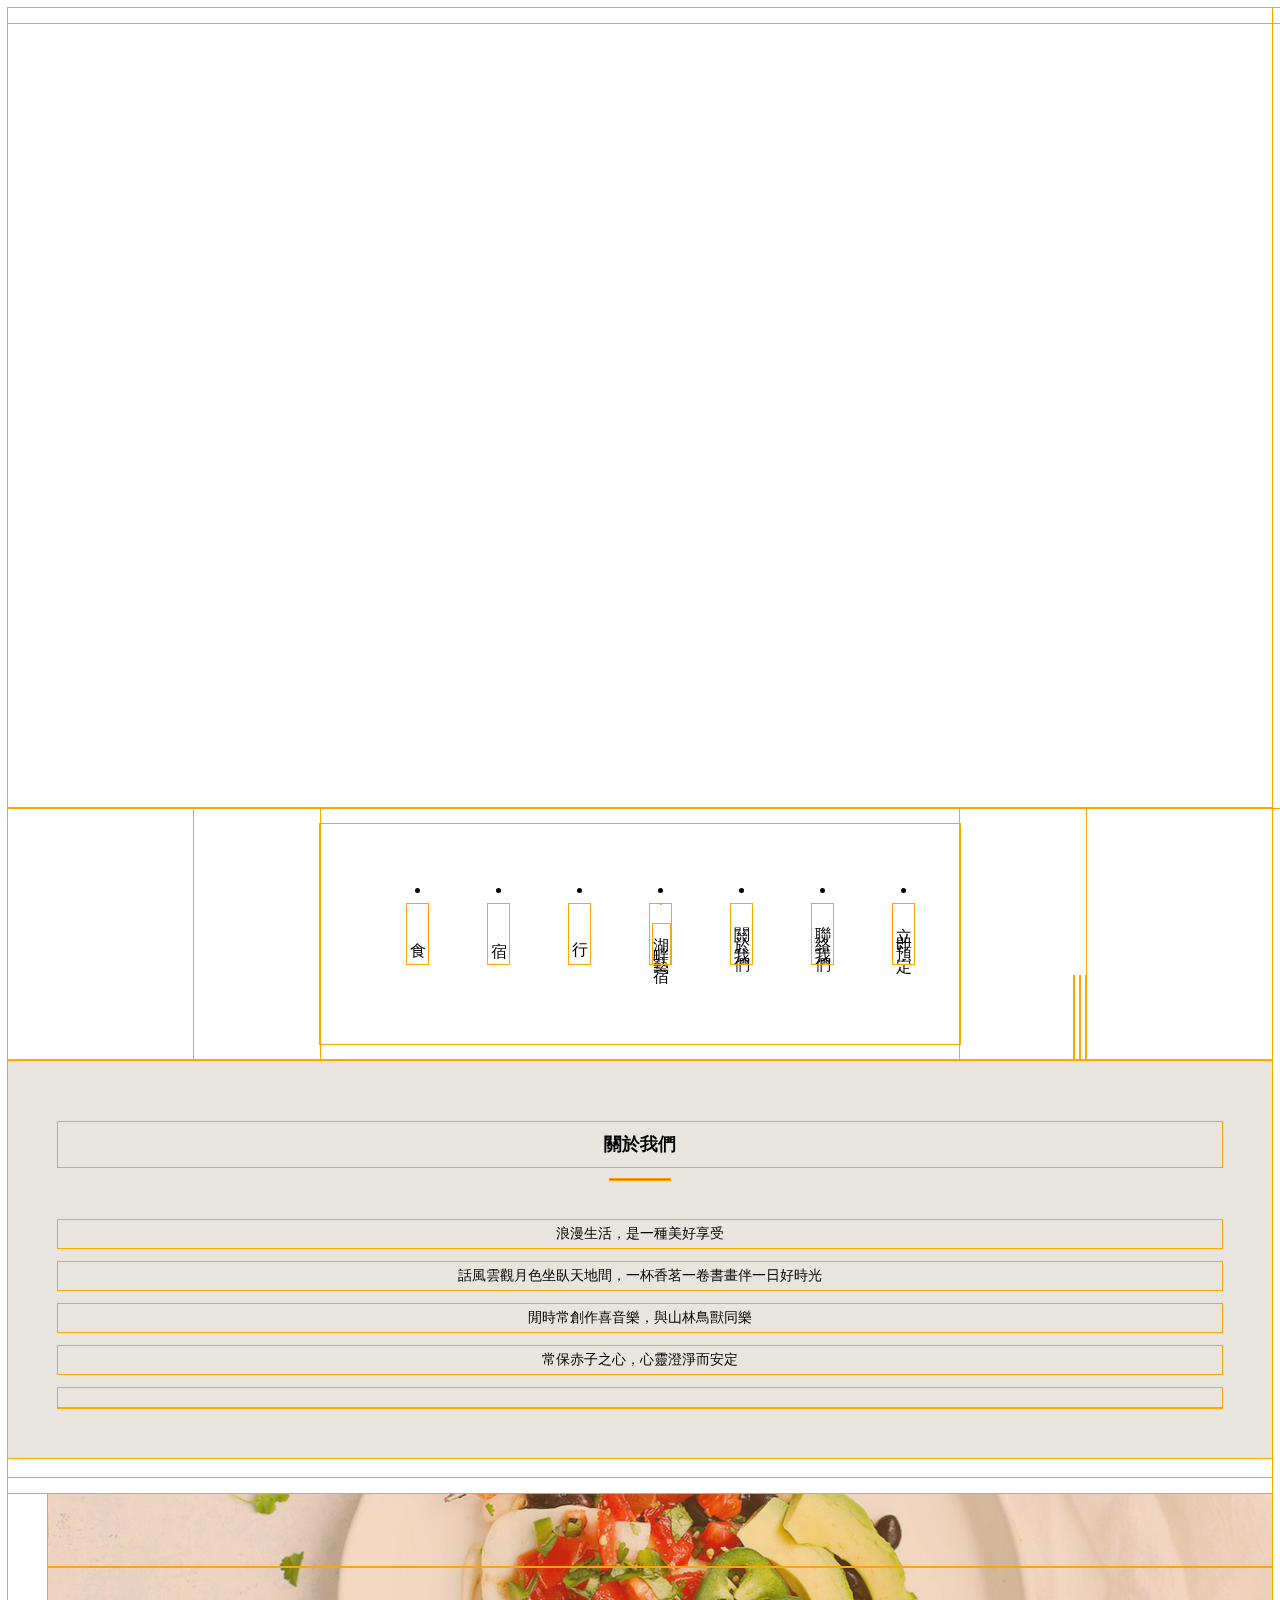
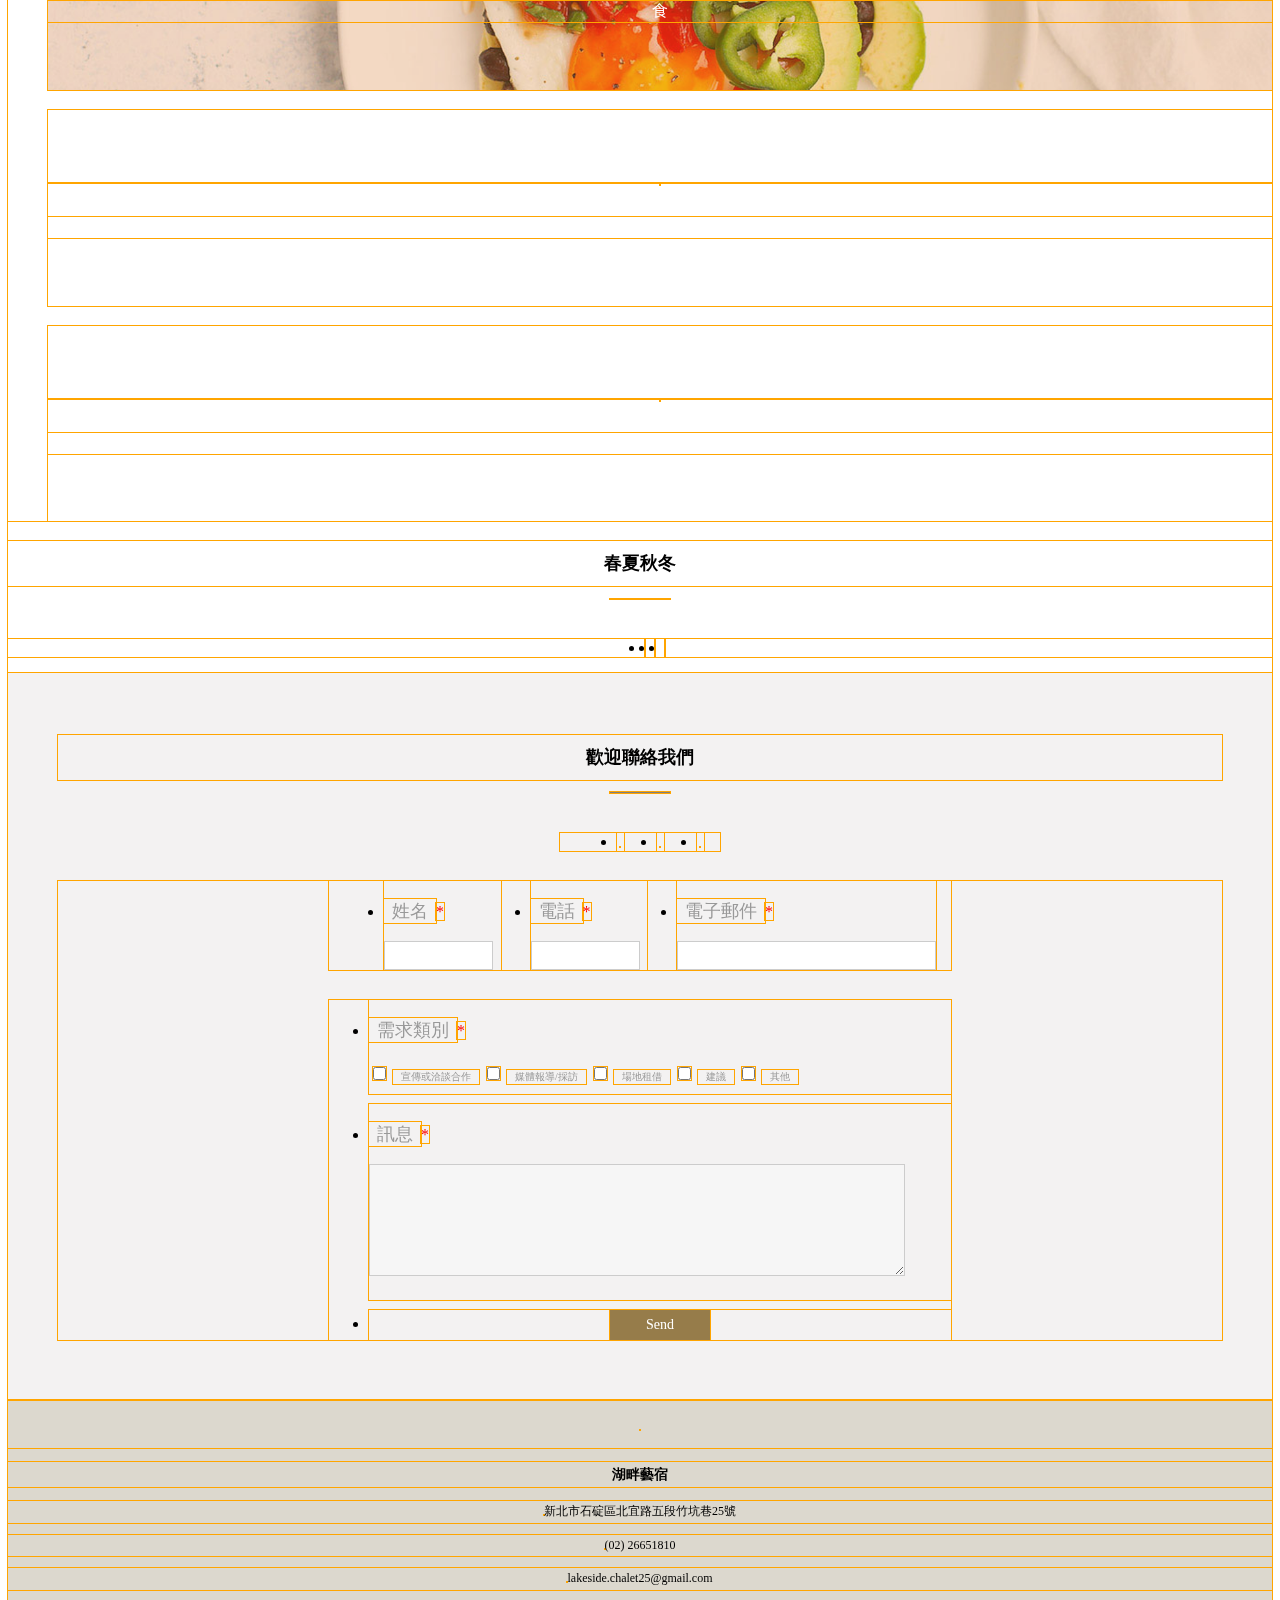
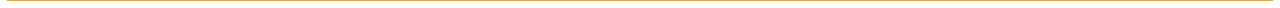
==== index.html @ 74849b5d "0323更新" ====
<!DOCTYPE html>
<html lang="en">
<head>
    <meta charset="UTF-8">
    <meta http-equiv="X-UA-Compatible" content="IE=edge">
    <meta name="viewport" content="width=device-width, initial-scale=1.0">
    <link rel="stylesheet" href="css/index.css">
    <title>Document</title>
</head>
<body>
    <div class="wrapper">

        <!----- part background ----->
        <div class="part number1"></div>
        <!----- part 1 ----->
            <div class="part content topp">
                    <input type="checkbox" name="" id="menu_control">
                    <label for="menu_control" class="menu_btn"><span>選單</span></label>
                    <ul class="list_rwd">
                        <li class="logo_list"><a href="index.html"><img class="logo"src="index_img/logo.png" alt=""></a></li>
                        <li><a href="food.html">食</a></li>
                        <li><a href="live.html">宿</a></li>
                        <li><a href="transport.html">行</a></li>
                        <li><a href="about.html">關於我們</a></li>
                        <li><a href="index.html">聯絡我們</a></li>
                        <li><a href="list.html">立即預定</a></li>
                        <li><a href="https://www.facebook.com/lakeside.chalet25"><img src="index_img/1.png" alt=""></a></li>
                        <li><a href="https://www.instagram.com/lakeside.chalet25/"><img src="index_img/2.png" alt=""></a></li>
                        <li><a href="#"><img src="index_img/3.png" alt=""></a></li>
                    </ul> 
                <header class="menus" id="navbar">
                     
                    <!-- <img src="index_img/w.png" alt=""> -->
                    <ul class="list1">
                        <li><a href="food.html">食</a></li>
                        <li><a href="live.html">宿</a></li>
                        <li><a href="transport.html">行</a></li>
                        <li><a href="index.html"><img class="logo"src="index_img/logo.png" alt=""></a></li>
                       <!--  <li><a href="#">湖畔藝宿</a></li> -->
                        <li><a href="about.html">關於我們</a></li>
                        <li><a href="index.html">聯絡我們</a></li>
                        <li><a href="list.html">立即預定</a></li>
                    </ul> 
                    <div class="icon">
                        <a href="https://www.facebook.com/lakeside.chalet25"><img src="index_img/1.png" alt=""></a>
                        <a href="https://www.instagram.com/lakeside.chalet25/"><img src="index_img/2.png" alt=""></a>
                        <a href="#"><img src="index_img/3.png" alt=""></a>
                    </div>
   
                </header>
            </div>
        

        <!----- part2 ----->
        <div class="part number2">
            <div class="content">
                <section class='about'>
                    <div class="space"></div>
                    <ul class="list2">
                        <li><a href="food.html">食</a></li>
                        <li><a href="live.html">宿</a></li>
                        <li><a href="transport.html">行</a></li>
                        <li class="logo_ifrwd"><a href="index.html"><img class="logo"src="index_img/logo.png" alt=""><span>湖畔藝宿</span></a></li>
                        <li><a href="about.html">關於我們</a></li>
                        <li><a href="index.html">聯絡我們</a></li>
                        <li><a href="list.html">立即預定</a></li>
                    </ul> 
                    <div class="icon1">
                        <a href=""><img src="index_img/1.png" alt=""></a>
                        <a href="#"><img src="index_img/2.png" alt=""></a>
                        <a class="icon1-3" href="#"><img src="index_img/3.png" alt=""></a>
                    </div>
                </section>
             </div>    
        </div>
    <div class="bdc_white">
            <div class="about-1">
                <h1>關於我們</h1>
                <div class="line"></div>
                <p>浪漫生活，是一種美好享受</p>
                <p>話風雲觀月色坐臥天地間，一杯香茗一卷書畫伴一日好時光</p>
                <p>閒時常創作喜音樂，與山林鳥獸同樂</p>
                <p>常保赤子之心，心靈澄淨而安定</p>
                <div class="link">
                <a href="about.html"><img class="read_more" src="index_img/Read More.png" alt=""><img src="index_img/Icon ionic-ios-arrow-round-forward.png" alt=""></a></div>
            </div>  


        <!----- part3 ----->
        <div class="part number3">
            <div class="content">
                <div class="list3">
                    <ul>
                        <li class="meal"><a href="food.html"><img src="index_img/11.png" alt=""><p>食</p></a></li>


                        <li class="live"><a href="live.html"><div><img src="index_img/12.png" alt=""><p>宿</p></div></a></li>

                        <li class="transport"><a href="transport.html"><img src="index_img/13.png" alt=""><p>行</p></a></li>
                    </ul>
                </div>
                <div class="season">
                    <h1>春夏秋冬</h1>
                    <div class="line"></div>
                    <ul class="season_pics">
                        <li><img src="img1/27.png" alt=""></li>
                        <li><img src="img1/28.png" alt=""></li>
                        <li><img src="img1/29.png" alt=""></li>
                    </ul>
<!--                     <ul class="icons_direction">
                        <li class="back"><img src="index_img/Icon ionic-ios-arrow-back.png" alt=""></li>
                        <li class="forward"><img src="index_img/Icon ionic-ios-arrow-forward.png" alt=""></li>
                    </ul> -->
                </div>
            </div>    
        </div>

        <!----- part4 ----->
        <div class="part number4">
            <div class="content">
                <div class="contact">
                    <h1>歡迎聯絡我們</h1>
                    <div class="line"></div>
                    <ul class="icon_1">
                        <li><a href="#"><img src="index_img/4.png" alt=""></a></li>
                        <li><a href="#"><img src="index_img/5.png" alt=""></a></li>
                        <li><a href="#"><img src="index_img/6.png" alt=""></a></li>
                    </ul>
                    <div class="input">
                        <ul class="input_1">
                            <!-- 姓名 -->
                            <li>
                              <p>姓名</p><span>*</span>
                              <input class="name" type="text" />
                            </li>
                            <!-- 電話 -->
                            <li>
                              <p>電話</p><span>*</span>
                              <input class="phone" type="text" />
                            </li>
                            <!-- E-mail -->
                            <li>
                              <p>電子郵件</p><span>*</span>
                              <input class="address" type="text" />
                            </li>
                        </ul>
                            <!-- 需求類別 -->
                         
                        <ul> 
                            <li class="input_2">
                              <p class="input_2_1">需求類別</p><span>*</span>
                              <br><input type="checkbox"/>
                              <p>宣傳或洽談合作</p>
                              <input type="checkbox"/>
                              <p>媒體報導/採訪</p>
                              <input type="checkbox"/>
                              <p>場地租借</p>
                              <input type="checkbox"/>
                              <p>建議</p>
                              <input type="checkbox"/>
                              <p>其他</p>
                            </li>
                            
                            </li>
                            <!-- 建議 -->
                            <li>
                              <p>訊息</p><span>*</span>
                              <br><textarea></textarea>
                            </li>
                            <!-- 送出 -->
                            <li>
                              <input class="send" type="submit" value="Send" />
                            </li>

                          </ul>
                          
                    </div>
                </div>
            </div>
        </div>

        <!----- part5 ----->
        <div class="part number5">
            <div class="content">
                <div class="footer">
                    <a href="index.html"><img class="logo" src="index_img/logo.png" alt=""></a>
                    <h3>湖畔藝宿</h3>
                    <p><img src="index_img/7.png" alt="">新北市石碇區北宜路五段竹坑巷25號</p>
                    <p><img src="index_img/8.png" alt="">(02) 26651810</p>
                    <p><img src="index_img/9.png" alt="">lakeside.chalet25@gmail.com</p>
                </div>
            </div>
        </div>
    </div>
    </div>   


    <script>
// When the user scrolls down 20px from the top of the document, slide down the navbar

window.onscroll = function() {scrollFunction()};
scrollFunction()
function scrollFunction() {
  if (document.body.scrollTop > 1100 || document.documentElement.scrollTop > 1100) {
    document.getElementById("navbar").style.top = "0";
  } else {
    document.getElementById("navbar").style.top = "-100px";
  }
}
    </script>
</body> 
</html>
---- css/index.css ----
@import url(reset.css);

*{
	 outline: 1px solid orange; 
	font-family: "微軟正黑體";

}
/*----- 共用 -----*/
h1{
	text-align: center;
	line-height: 2.5;
    font-size: 18px;
}
p{
	text-align: center;
	
}

a{
	text-decoration: none;
	display:block;
	text-align:center;
	color:black;
}


.footer{
	background-color: rgb(220,216,206);
	height:200px;
	line-height: 1.8;
    font-size: 12px;
   
}

.line{
	width:60px;
	height:0.5px;
	background-color:rgb(127,127,127);
	margin :7px auto 40px;
}




/*----- 框架 -----*/
.part{
	width:100%;
	margin: 0 auto;
	/*outline: 1px solid blue;*/
}

.content{
	padding-top: 0.2px;
}
.bdc_white{
	background-color: white;
}

/*----- part1 -----*/

.number1{
	background-image: url(../index_img/S__59449367.png);
	background-repeat: no-repeat;

	height:800px;
	margin: 0 auto;
	background-size: cover;
	position: fixed;
	z-index: -1;

}


.menus {
	display:flex;
	justify-content:center;
	
	position: fixed;
	z-index: 3;
	width: 100%;
	background-color: white;
	transition: top 0.5s;
	/*top:-100px;*/
}

.menus img{
	display:inline-block;
	margin:0 auto;
}

.list1{
	display:flex;
	justify-content: center;
	width:600px;
	margin-left: 140px;
	margin-right: 20px;


}
.logo{
	width:40px;
	
}

.list1 li{
	writing-mode: vertical-lr;
	letter-spacing:5px;
	margin:10px 30px;
	font-size:14px;

}

.icon{
	display:inline-flex;
	width:120px;
	justify-content: space-around;
	align-items:flex-end;

}

.icon a img{
	margin-bottom:10px;
	margin-right: 6px;
}

/*------------------------------------------------------*/

.wrapper{
	/*position: relative;*/
}

.content {
 
 }

 #menu_control{
 	position: absolute;
 	top: -50px;
 	z-index: -2;
 }
 .menu_btn{
  width: 50px;
  height: 50px;
  display: inline-block;
  /* background-color: rgba(255,255,255,.8); */
  position: absolute;
  top:3px;
  right:10px;
  /* box-shadow: 0 2px 2px  #976c60; */
  display: none;
 }

 .menu_btn span{
  opacity: 0;
  width: 1px;
  height: 1px;
  display: block;
  overflow: hidden;

 }

 .menu_btn::before{
  content: '';
  position: absolute;
  height: 4px;
  left: 4px;
  width: 42px;
  background-color: #C5B0AA;
  border-radius: 40px;
  top: 0; bottom:0;
  margin: auto;
  box-shadow: 0px 10px 0px #C5B0AA,
     0px -10px 0px #C5B0AA;
 }

 .content .list_rwd{
 	position: absolute;
 	display: none;
 }

.content.topp{
	/*outline: 	3px solid red;*/
	width: 100%;
	height: 15px;
	position: fixed;
}


@media screen and (max-width: 767px){

 .menu_btn{
  display: block;
 }


 
 .menu_btn{
  position: fixed;
  top:5px;
  right: 5px;
  z-index: 5;
 }

 .topp .list_rwd{
 	display: block;
 	position: absolute;
 	width: 100%;
 	height: 100vh;
 	right: -120%;
 	top:0px;
 	
 	transition: 0.5s;
 	z-index: 3;

 }
 .topp .list_rwd li{
 	width: 100%;
 	height: 9vh;
 	background-color: rgba(255,255,255,.8);
 	margin-bottom: 2px;
 }

 .topp .list_rwd a{
 	height:100%;
 	line-height: 4;
 	font-size: 18px;
 	
 }
.topp .list_rwd a:hover {
	color:rgb(160, 136, 91);
}

 .topp .list_rwd .logo{
 	/*padding: 20px;*/
 }


 #menu_control:checked ~ .list_rwd{
 	right: 0;
 	top: 0;
 }



 .list1 , .icon, .icon1 a{
 	display: none;
 }
 .list2 li a{
 	display: none;
 }

 .list2 .logo_ifrwd a{
 	display: inline-block;
 }

}


.content.topp{
	/*outline: 	3px solid red;*/
	width: 100%;
	height: 15px;
	position: fixed;
}

.logo_list{
	padding: 5vh 0 2vh 0; /* 改這裡 ~~~~!!*/
}

.list_rwd .logo_list a{
	height:100%;
}



/*----- part2 -----*/
.list2{
	display:flex;
	justify-content: center;
	width:600px;
}

.list2 li{
	writing-mode: vertical-lr;
	letter-spacing:10px;
	margin:80px 30px;
}

.list2 span{
	margin-top: 20px;
}
.about{
	display:flex;
	justify-content:center;
	width:100%;
	margin:0 auto;
	margin-top: 800px;
	background-image: url(../index_img/ww.png);
	background-position: top center;
	background-repeat: no-repeat;
}

.icon1{
	display:inline-flex;
	width:10%;
	justify-content: flex-end;
	align-items:flex-end;
}

.icon1 a{
	margin-left: 5%;
}


.space{
	display:inline-flex;
	width:10%;
	/*background-color: yellow;*/
}
@media screen and (max-width: 767px){
	.icon1, .space{
	display:none;
	
	}
	.list2{
	justify-content: center;
	width:60%;
	margin-left: 0;
	margin-right: 0;
	}
}


.icon1 a img{
	margin-bottom:80px;
}

.about-1{
	padding:50px;
	background-color: rgb(231, 229, 221);
	margin-bottom: 20px;
}

.about-1 p{
	line-height: 2;
	font-size: 14px;
}

.about-1 a{
	line-height: 4;
	font-weight: bold;
}

.read_more{
	/*margin-top: 20px;*/
	padding:0 10px;
}

.link{
	margin: 0 auto;
	padding-top: 20px; 
}

.link > a{
	display: inline-block;
	display: flex;
	justify-content: center;
	align-items: center;
	/*line-height: 80px;*/
}

/*.icon1 img{
		display: none;
}*/


/*----- part3 -----*/

.list3 li{
	margin-bottom: 20px;
	height: 0;
	padding: 6% 0 10%;
	background-size: 100% auto;
	background-position: center;
	background-repeat: no-repeat;
	display: flex;
	justify-content: center;
	transition:all 1s;

}

.list3 li:hover{
	margin-bottom: 20px;
	background-size: 120% auto;
	background-position: center;
	background-repeat: no-repeat;
	display: flex;
	justify-content: center;

}


.list3 li a{
	display: block;
	width: 100%;
}

.list3 li img{
	width: 5%;
	/*padding-top: 73px;*/
	margin-bottom: 1%;
}

.list3 li p{
	color: white;
	font-size: 16px;
	/*padding-bottom: 73px;*/
}

.meal{
	background-image: url(../index_img/food.png);
}
.live{
	background-image: url(../index_img/live.png);
}
.transport{
	background-image: url(../index_img/transport.png);
}



.season{
	
}
.season_pics{
	display: flex;
	overflow: hidden;
	justify-content: center;
}
.season_pics li{
	margin-right: 10px;
}
/*.icons_direction{
	display: flex;
	justify-content: space-between;
	position: absolute;
	top: 0px;
	right:0px;
}*/


.contact{
	background-color: rgb(243,242,242);
	padding:50px;
}
.contact > .icon_1{
	
	margin: 0 auto;
}
.icon_1 {
	display:flex;
	width:120px;
	justify-content: space-around;
	margin-right: 6px;
    
}

/*----- part4 -input form -----*/

.input ul{
	width: 50%;
	margin: 30px auto 0;
	/*background-color: #ccc;*/
}

.input li{
	margin-bottom: 10px;
}

.input p{
	color: #999;
	font-size: 18px;
	display: inline-block;
	padding: 0px 8px ;
}
.input span{
	color: red;
}
.input .name{
	width: 100px;
	height: 25px;
	border: 1px solid #ccc;
	padding-left: 5px;
	outline: 0;
}

.input .phone{
	width: 100px;
	height: 25px;
	border: 1px solid #ccc;
	padding-left: 5px;
	outline: 0;
}

.input .address{
	width: 250px;
	height: 25px;
	border: 1px solid #ccc;
	padding-left: 5px;
	outline: 0;
}

.input textarea{
	width: 90%;
	height: 100px;
	border: 1px solid #ccc;
	padding: 5px;
	outline: 0;
	background-color: #f6f6f6;
	margin-bottom: 20px;
}

.input .send{
	width: 100px;
	height: 30px;
	font-size: 14px;
	background-color: rgb(150,124,74);
	color: white;
	border: 0;
	display: block;
	margin: 0 auto;
}

.input .send:hover {
    background-color:rgb(231,229,221);
    color:rgb(150,124,74);
}

.input_1{
	display: flex;
	justify-content: space-around;
}

.input_1 li{
 margin: 0 15px;
}

.input_2 > p{
	font-size: 10px;

}
.input_2 > .input_2_1{
	font-size: 18px;
}

@media screen and (max-width: 767px){

	.input .input_1{
	width: 80%;
	flex-direction: column;
	}
	.input .input_1 + ul{
	width: 80%;
	}
	.input .input_1 li{
	margin-bottom: 3%;
	}

	.input .name{
		width: 40%;
		height: 25px;
		border: 1px solid #ccc;
		padding-left: 5px;
		
	}

	.input .phone{
		width: 40%;
		height: 25px;
		border: 1px solid #ccc;
		padding-left: 5px;
		
	}

	.input .address{
		width: 90%;
		height: 25px;
		border: 1px solid #ccc;
		padding-left: 5px;
		
	}
	.list3 li p{
	color: white;
	font-size: 12px;
	/*padding-bottom: 73px;*/
}
	.
}
/*----- part5 -----*/
h3{
	text-align: center;
}

.footer > a > img{
	margin: 30px 0 10px 0;
}
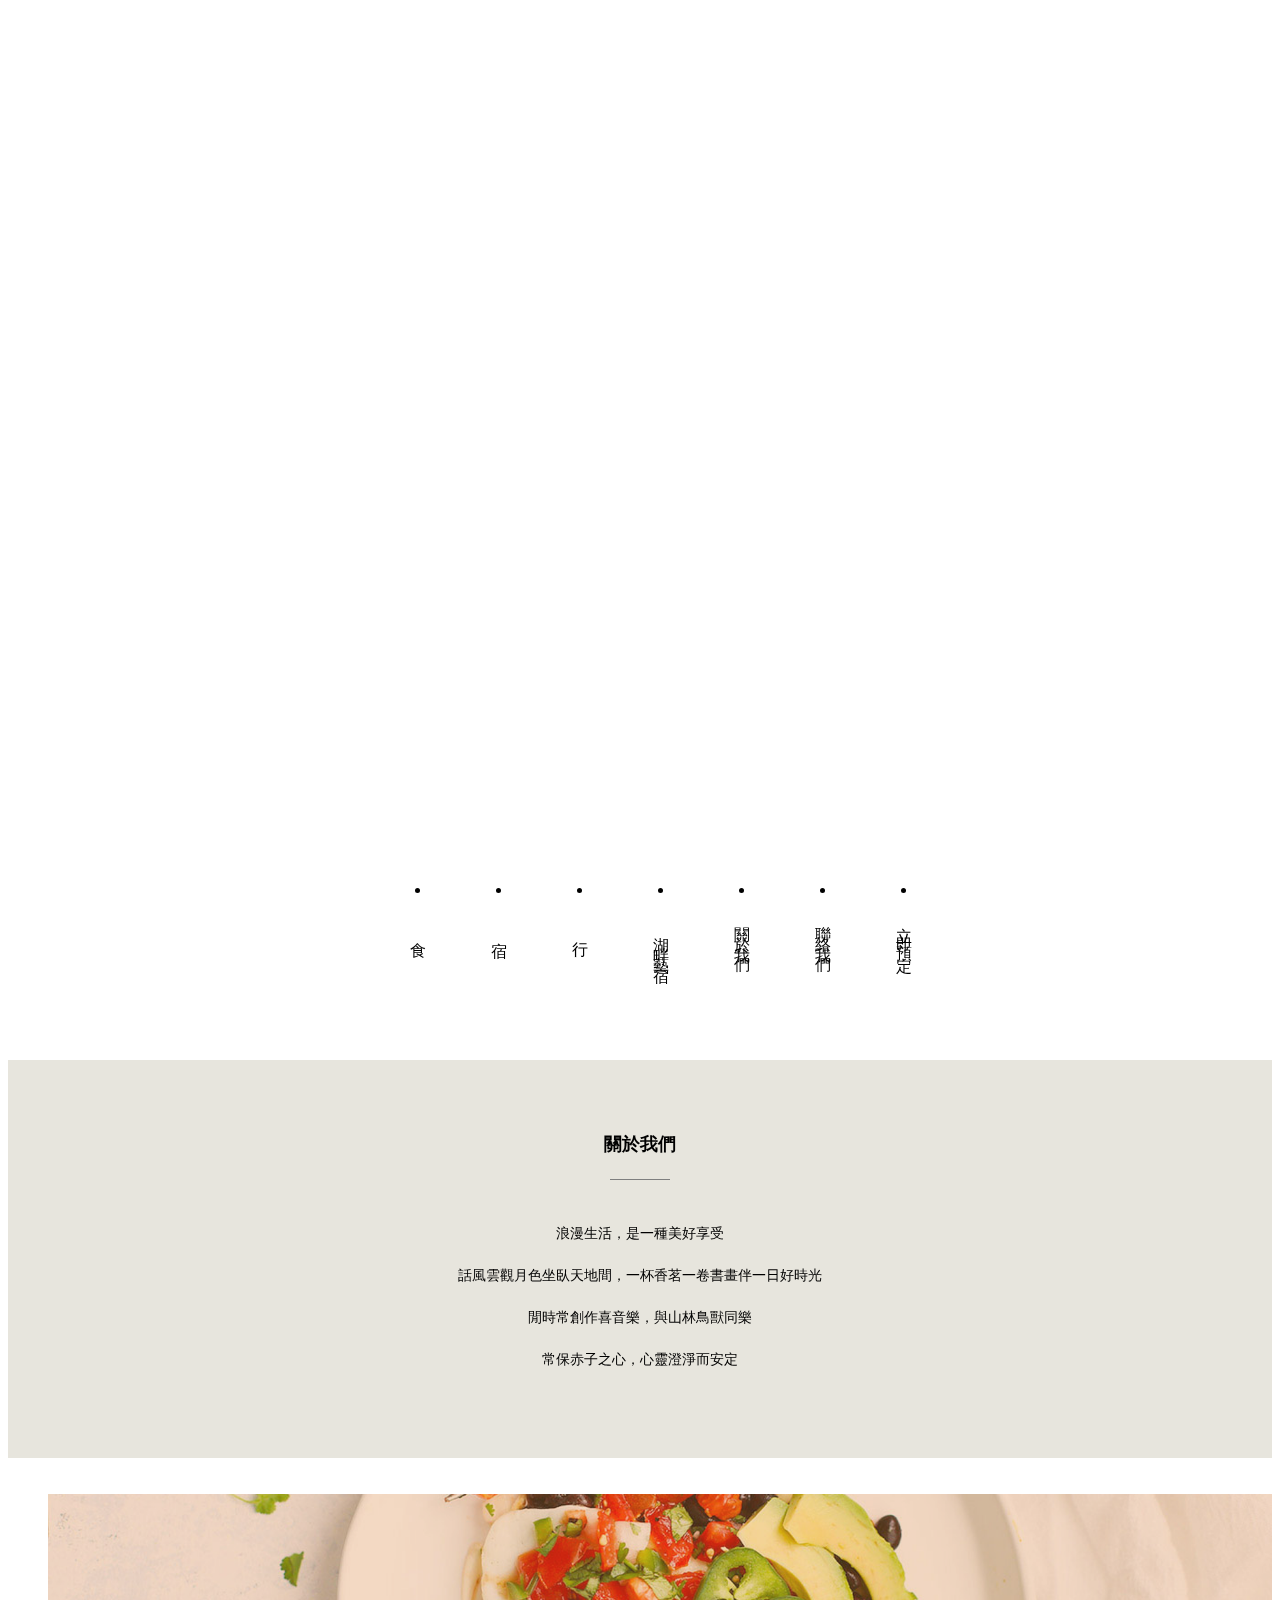
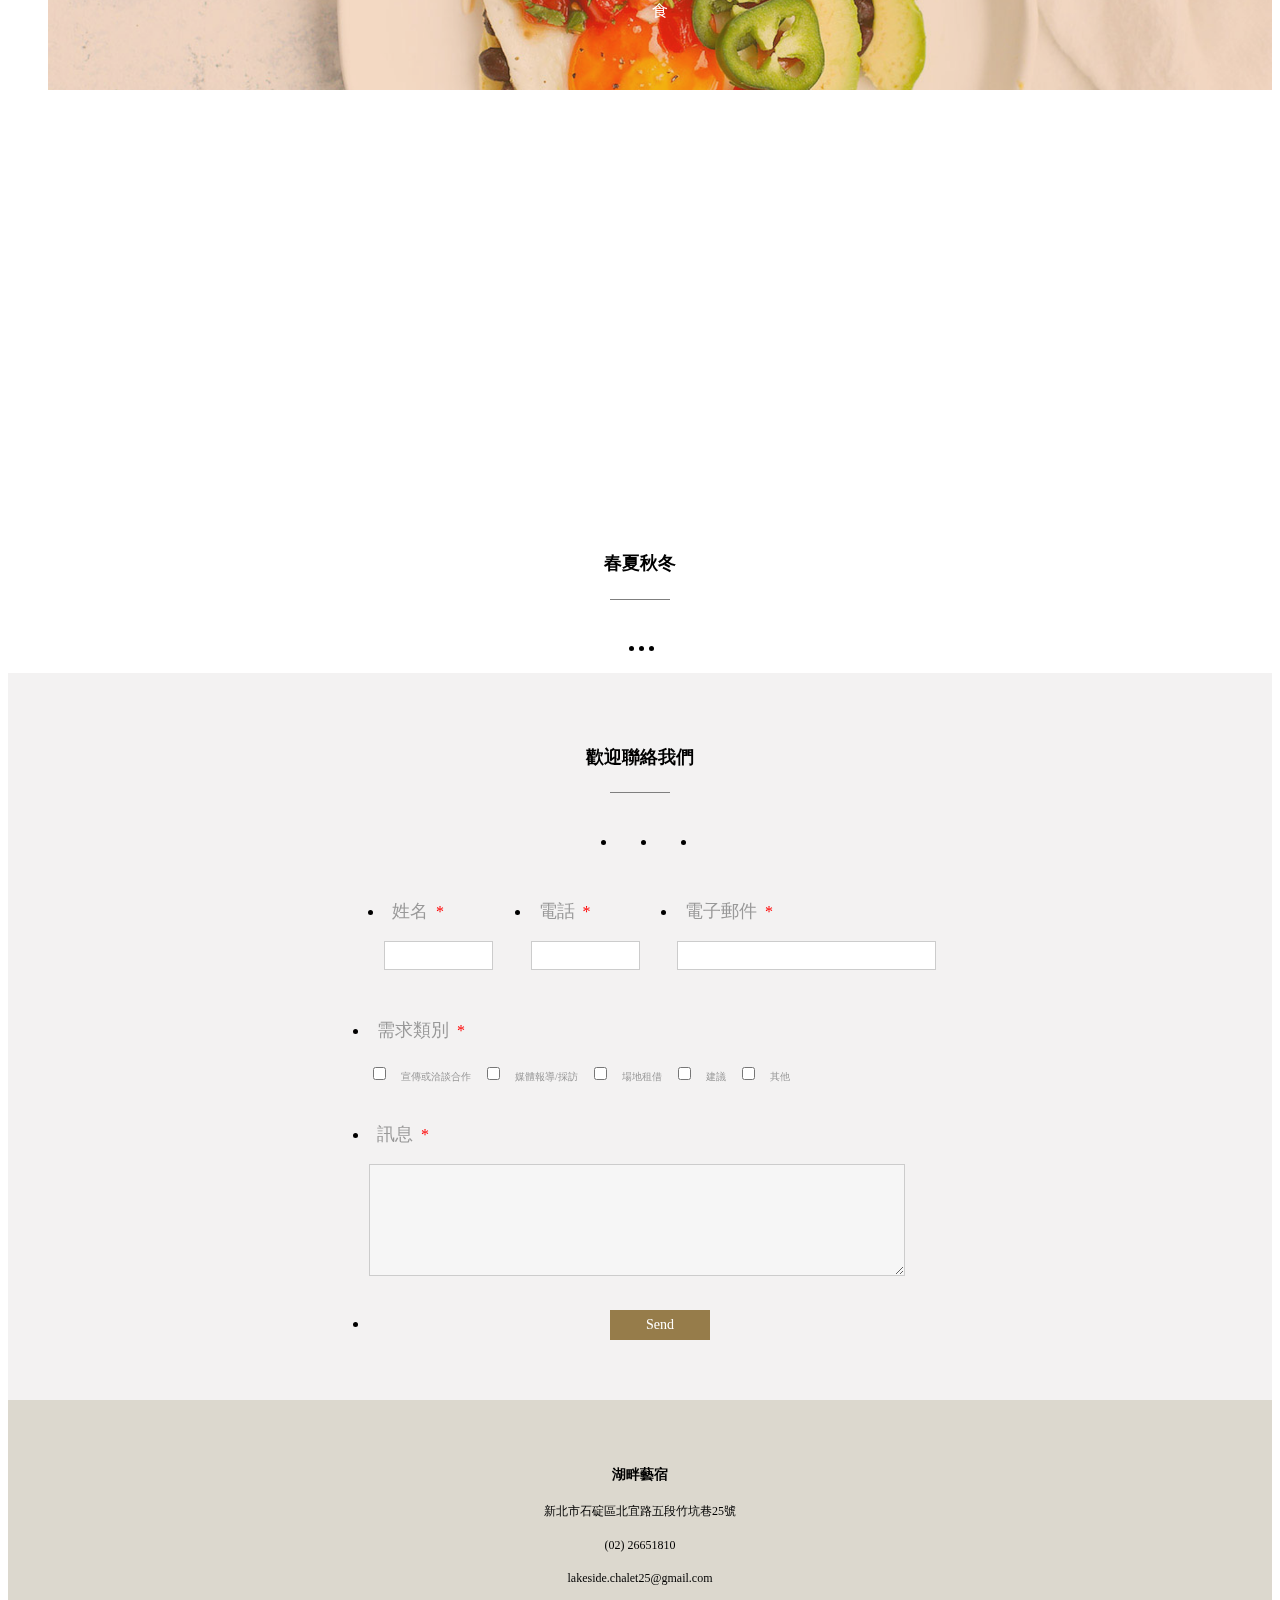
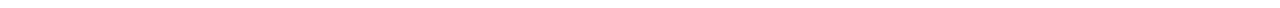
==== commit 19740910: "0323更新三" ====
--- a/index.html
+++ b/index.html
@@ -5,7 +5,7 @@
     <meta http-equiv="X-UA-Compatible" content="IE=edge">
     <meta name="viewport" content="width=device-width, initial-scale=1.0">
     <link rel="stylesheet" href="css/index.css">
-    <title>Document</title>
+    <title>index</title>
 </head>
 <body>
     <div class="wrapper">
--- a/css/index.css
+++ b/css/index.css
@@ -1,7 +1,7 @@
 @import url(reset.css);
 
 *{
-	 outline: 1px solid orange; 
+	 /* outline: 1px solid orange;  */
 	font-family: "微軟正黑體";
 
 }
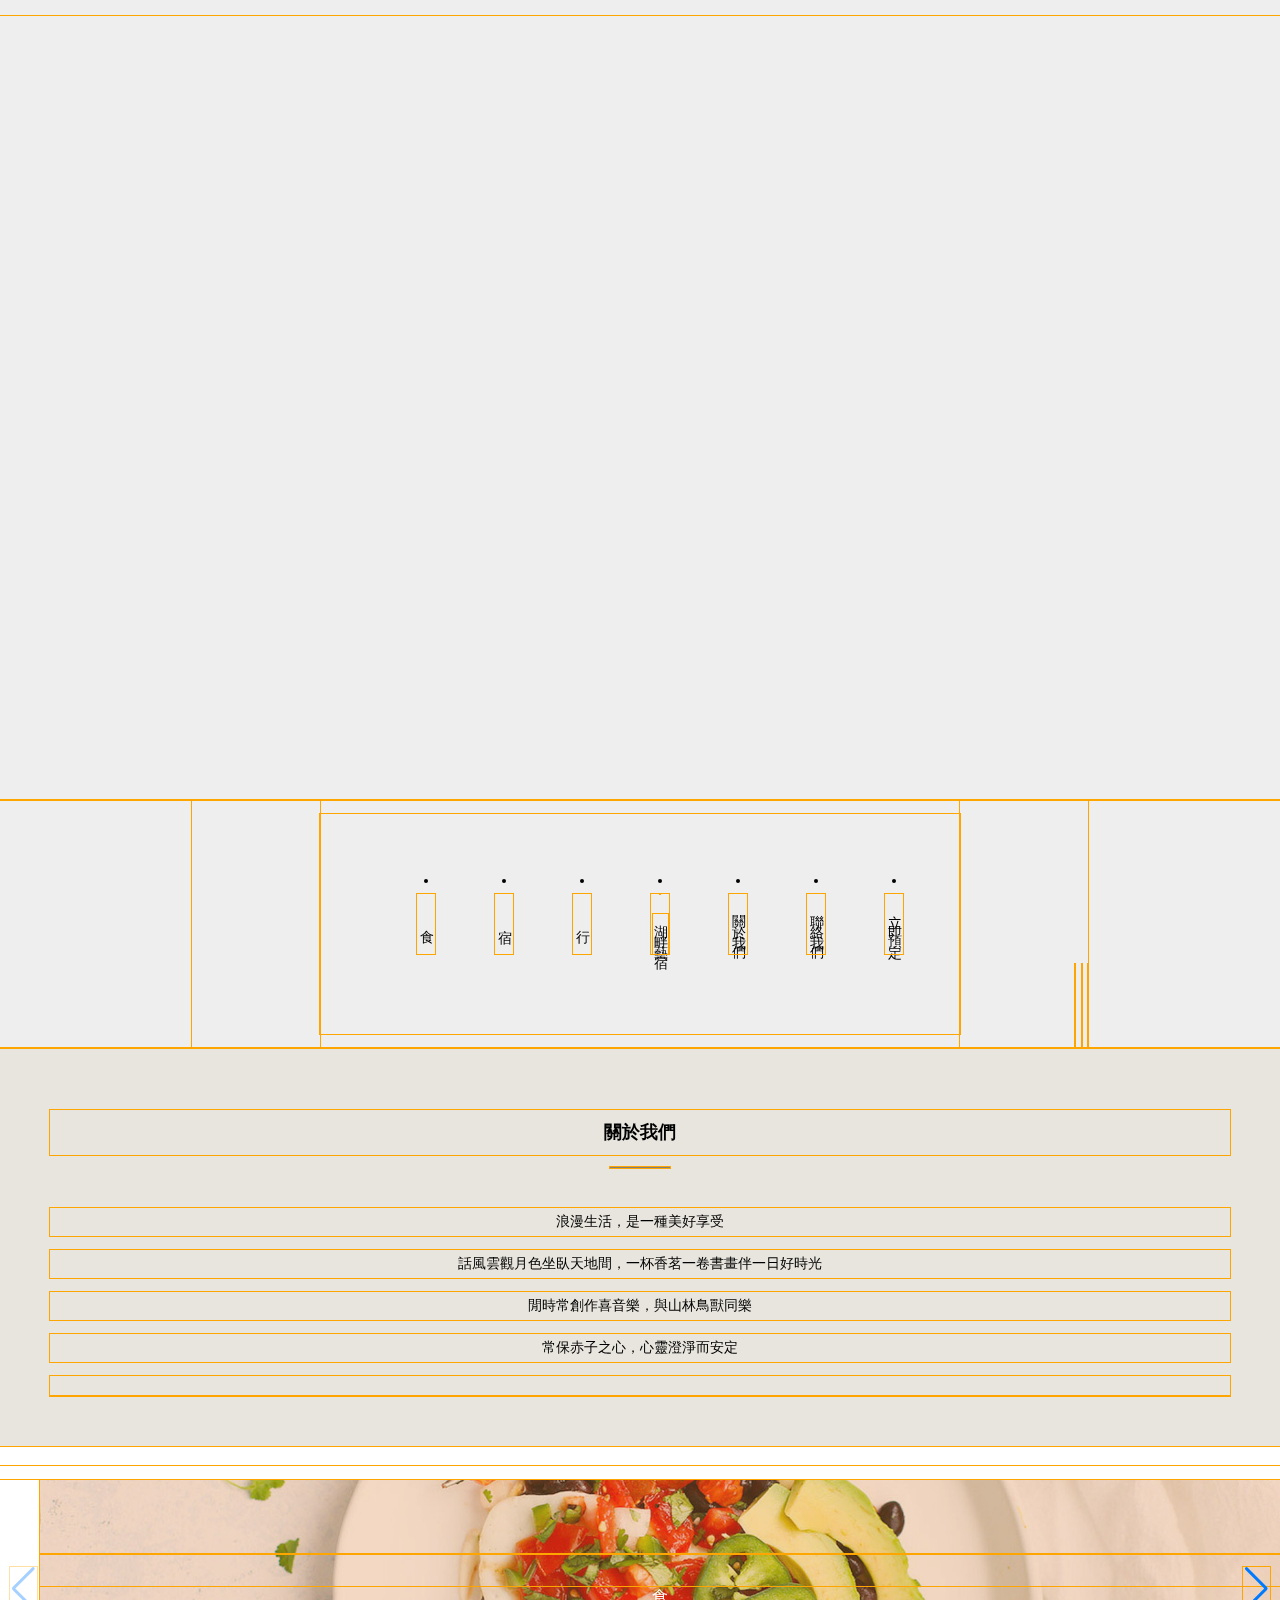
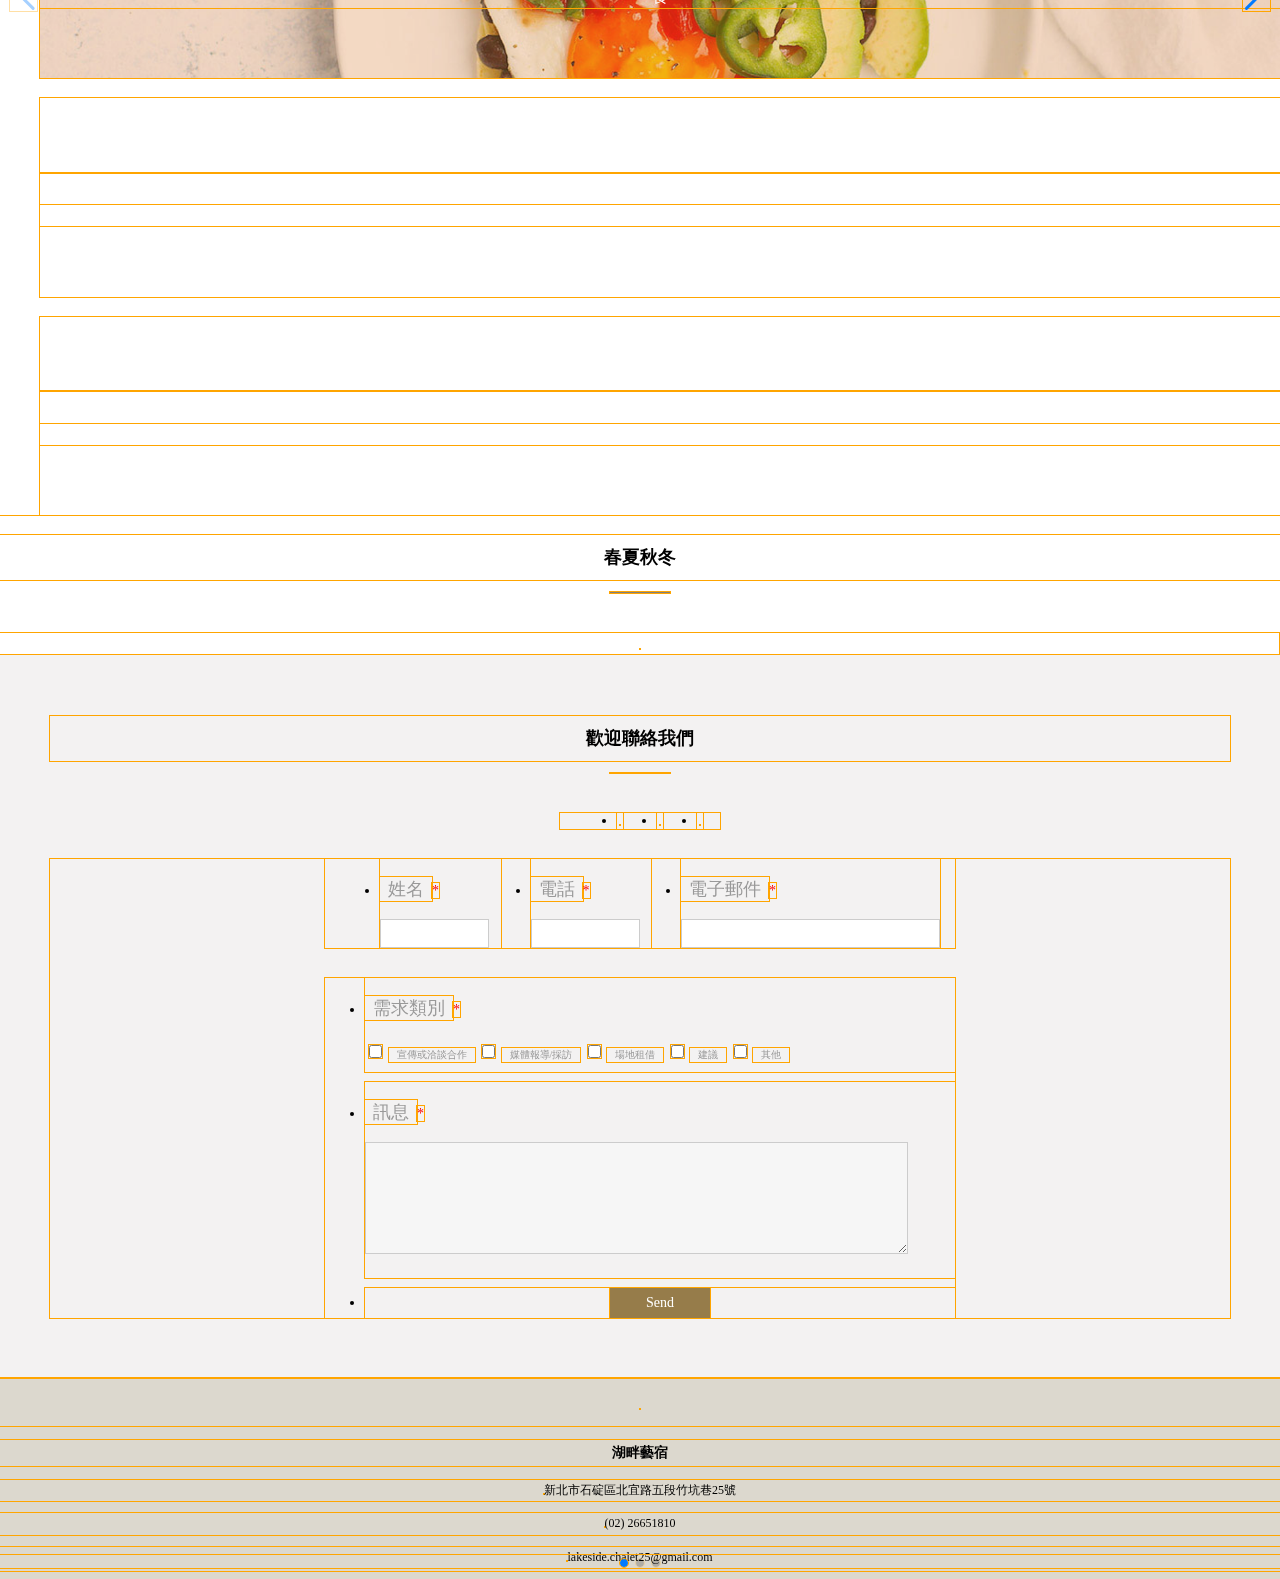
==== commit ef7e27e5: "index輪播" ====
--- a/index.html
+++ b/index.html
@@ -5,7 +5,8 @@
     <meta http-equiv="X-UA-Compatible" content="IE=edge">
     <meta name="viewport" content="width=device-width, initial-scale=1.0">
     <link rel="stylesheet" href="css/index.css">
-    <title>index</title>
+    <link rel="stylesheet" href="https://unpkg.com/swiper/swiper-bundle.min.css">
+    <title>湖畔藝宿</title>
 </head>
 <body>
     <div class="wrapper">
@@ -99,19 +100,24 @@
                         <li class="transport"><a href="transport.html"><img src="index_img/13.png" alt=""><p>行</p></a></li>
                     </ul>
                 </div>
-                <div class="season">
-                    <h1>春夏秋冬</h1>
-                    <div class="line"></div>
-                    <ul class="season_pics">
-                        <li><img src="img1/27.png" alt=""></li>
-                        <li><img src="img1/28.png" alt=""></li>
-                        <li><img src="img1/29.png" alt=""></li>
-                    </ul>
-<!--                     <ul class="icons_direction">
-                        <li class="back"><img src="index_img/Icon ionic-ios-arrow-back.png" alt=""></li>
-                        <li class="forward"><img src="index_img/Icon ionic-ios-arrow-forward.png" alt=""></li>
-                    </ul> -->
-                </div>
+
+
+            <div class="swiper-container">
+                <h1>春夏秋冬</h1>
+                <div class="line"></div>
+                <div class="swiper-wrapper">
+                      <div class="swiper-slide"><img src="img1/27.png" alt=""></div>
+                      <div class="swiper-slide"><img src="img1/28.png" alt=""></div>
+                      <div class="swiper-slide"><img src="img1/29.png" alt=""></div>
+
+                    </div>
+                    <!-- Add Arrows -->
+                    <div class="swiper-button-next"></div>
+                    <div class="swiper-button-prev"></div>
+                    <!-- Add Pagination -->
+                    <div class="swiper-pagination"></div>
+            </div>
+
             </div>    
         </div>
 
@@ -194,7 +200,7 @@
     </div>
     </div>   
 
-
+    <script src="https://unpkg.com/swiper/swiper-bundle.min.js"></script>
     <script>
 // When the user scrolls down 20px from the top of the document, slide down the navbar
 
@@ -207,6 +213,36 @@
     document.getElementById("navbar").style.top = "-100px";
   }
 }
+
+
+     var swiper = new Swiper('.swiper-container', {
+          slidesPerView: 1,
+          // // spaceBetween: 20,
+          slidesPerGroup: 1,
+          cssMode: true,
+          navigation: {
+            nextEl: '.swiper-button-next',
+            prevEl: '.swiper-button-prev',
+          },
+          pagination: {
+            el: '.swiper-pagination'
+          },
+          mousewheel: true,
+          keyboard: true,
+          
+          breakpoints: {
+
+        1200: {
+         slidesPerView: 1,
+          // spaceBetween: 30,
+          slidesPerGroup: 1,
+          },
+            },
+          autoplay: {
+          delay: 3000,
+          disableOnInteraction: false,
+          },
+        });
     </script>
 </body> 
 </html>--- a/css/index.css
+++ b/css/index.css
@@ -1,7 +1,7 @@
 @import url(reset.css);
 
 *{
-	 /* outline: 1px solid orange;  */
+	  outline: 1px solid orange;  
 	font-family: "微軟正黑體";
 
 }
@@ -76,7 +76,7 @@
 	justify-content:center;
 	
 	position: fixed;
-	z-index: 3;
+	z-index: 100;
 	width: 100%;
 	background-color: white;
 	transition: top 0.5s;
@@ -183,6 +183,7 @@
 	width: 100%;
 	height: 15px;
 	position: fixed;
+	z-index: 100;
 }
 
 
@@ -198,7 +199,7 @@
   position: fixed;
   top:5px;
   right: 5px;
-  z-index: 5;
+  z-index: 101;
  }
 
  .topp .list_rwd{
@@ -210,7 +211,7 @@
  	top:0px;
  	
  	transition: 0.5s;
- 	z-index: 3;
+ 	z-index: 100;
 
  }
  .topp .list_rwd li{
@@ -427,6 +428,9 @@
 	background-image: url(../index_img/transport.png);
 }
 
+@media screen and (max-width: 767px){
+
+}
 
 
 .season{
@@ -464,6 +468,64 @@
 	margin-right: 6px;
     
 }
+
+/*------------------輪播-----------------*/
+
+ body {
+      position: relative;
+      height: 100%;
+    }
+
+    body {
+      background: #eee;
+      font-family: Helvetica Neue, Helvetica, Arial, sans-serif;
+      font-size: 14px;
+      color: #000;
+      margin: 0;
+      padding: 0;
+    }
+
+    .swiper-container {
+      width: 100%;
+      height: 100%;
+    }
+
+    .swiper-slide {
+      text-align: center;
+      font-size: 18px;
+      background: #fff;
+
+      /* Center slide text vertically */
+      display: -webkit-box;
+      display: -ms-flexbox;
+      display: -webkit-flex;
+      display: flex;
+      -webkit-box-pack: center;
+      -ms-flex-pack: center;
+      -webkit-justify-content: center;
+      justify-content: center;
+      -webkit-box-align: center;
+      -ms-flex-align: center;
+      -webkit-align-items: center;
+      align-items: center;
+    }
+
+	.swiper-container-horizontal>.swiper-pagination-bullets, .swiper-pagination-custom, .swiper-pagination-fraction {
+      bottom: 10px;
+      left: 0;
+      width: 100%;
+      display: none;
+	}
+.swiper-slide img{
+	width: 80%;
+}
+
+/*@media screen and (min-width: 767px){
+	.swiper-slide img{
+		width: 150px;
+	}
+}
+*/
 
 /*----- part4 -input form -----*/
 
